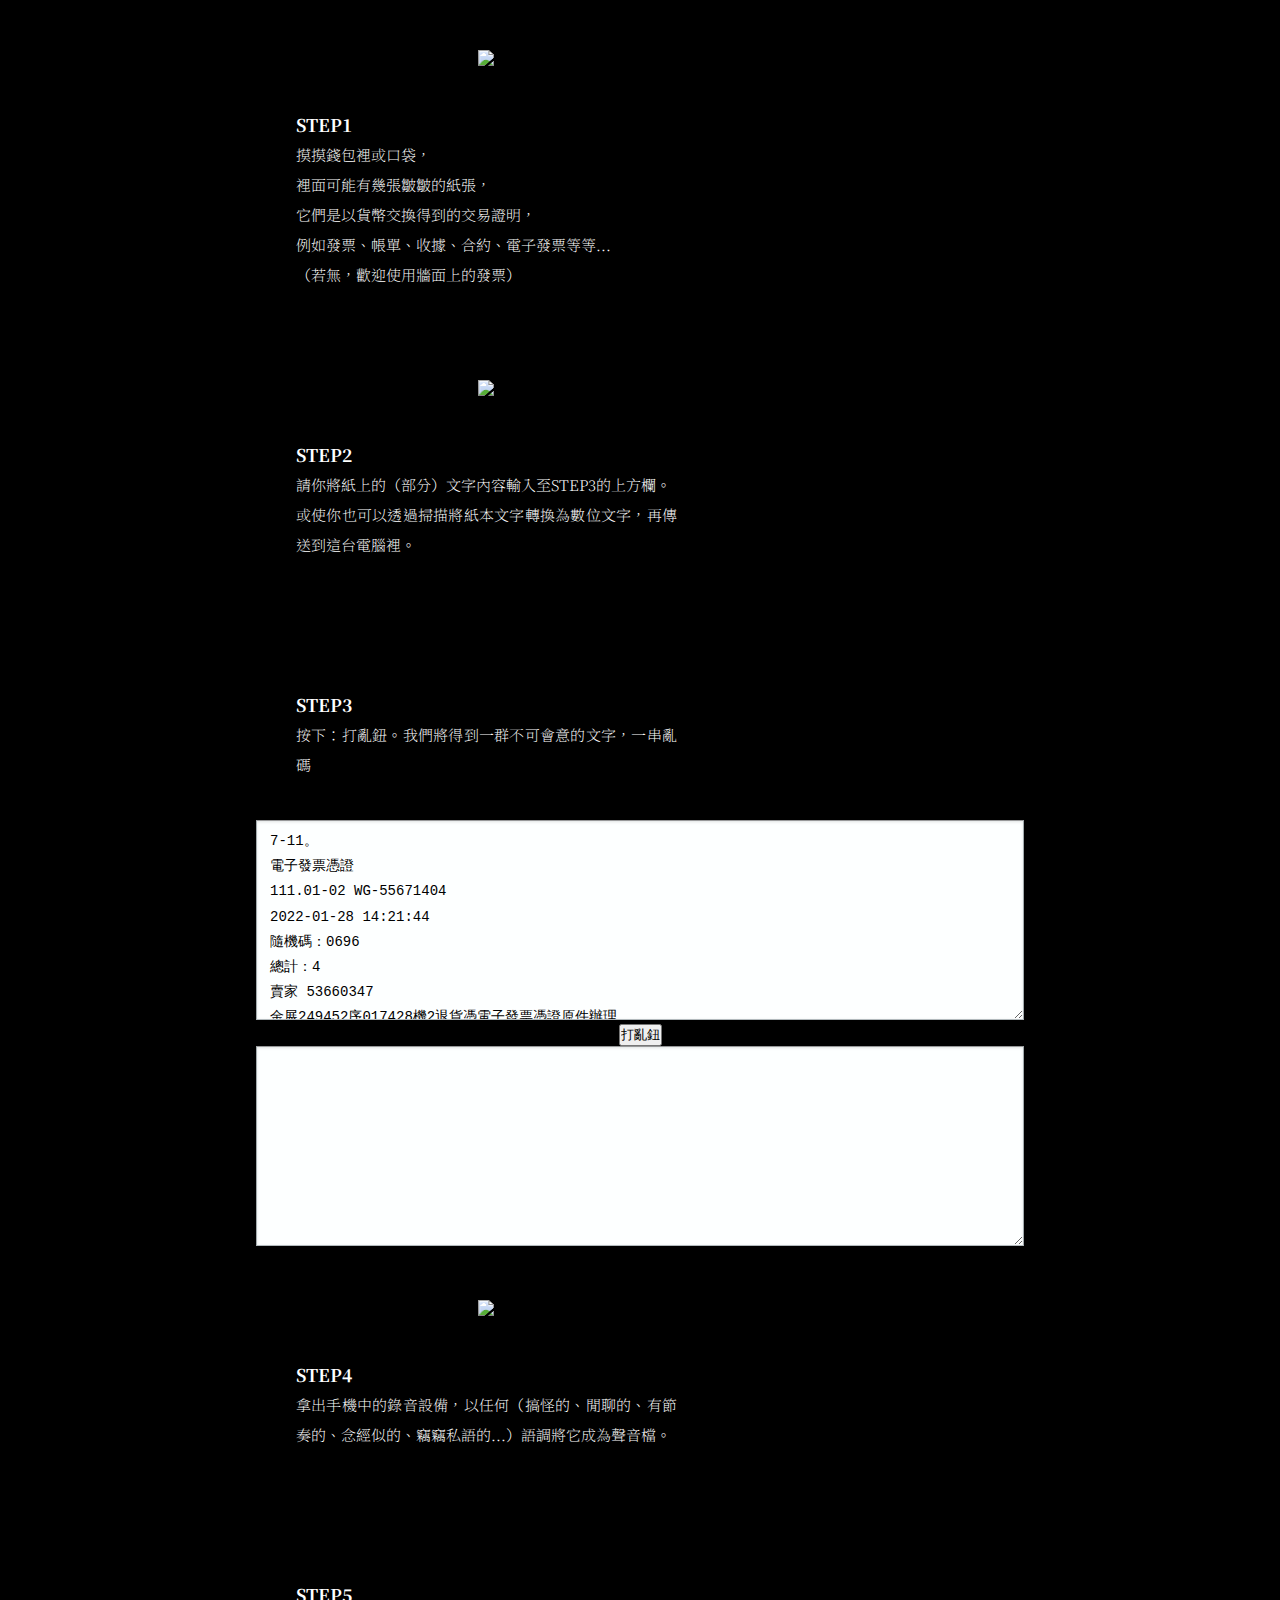
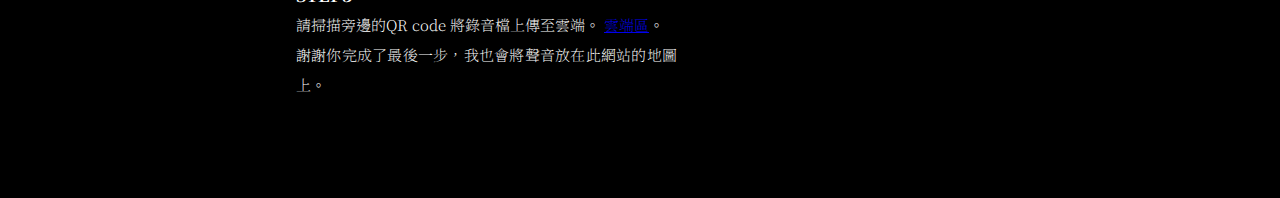
==== index2.html @ 08d5080c "Update index2.html" ====
<!doctype html>
<html>
<head>
<meta charset="UTF-8">
<meta name="viewport" content=" width=device-width; initial-scale=1.0;">
<title>home</title>
	
<link href="css/join.css" rel="stylesheet" type="text/css" >

<script type="text/javascript" src="https://code.jquery.com/jquery-latest.min.js"></script>
<script type="text/javascript" src="css/dl.js"></script>
<script type="text/javascript" src="css/j.js"></script>
<script type="text/javascript" src="js/home.js"></script>
	
</head>

<body data-pagenum="1">
	
<!--nav-->
<nav></nav>
	
<!--section-->
<section>
	

<!--article1-->
<article>
	<div class="picbox">
		<img src="images/p1.gif" width="100%">
	</div>
	
	<div class="desbox">
		<h3>STEP1</h3>
		<p>摸摸錢包裡或口袋，<br>裡面可能有幾張皺皺的紙張，<br>它們是以貨幣交換得到的交易證明，<br>例如發票、帳單、收據、合約、電子發票等等...<br>（若無，歡迎使用牆面上的發票）</p>
	</div>
</article>
	
	  
<!--article2-->
<article>
	<div class="picbox">
		<img src="images/p2.gif" width="100%">
	</div>
	
	<div class="desbox">
		<h3>STEP2</h3>
		<p>請你將紙上的（部分）文字內容輸入至STEP3的上方欄。<br>或使你也可以透過掃描將紙本文字轉換為數位文字，再傳送到這台電腦裡。</p>
	</div>
</article>
	

<!--article3-->
<article>
	
	<div class="desbox">
		<h3>STEP3</h3>
		<p>按下：打亂鈕。我們將得到一群不可會意的文字，一串亂碼</p>
	</div>

<div class="tool">
<div class="tTA">
	<textarea id="str7" rows="15" cols="80" value name="str7">
7-11。
電子發票憑證
111.01-02 WG-55671404
2022-01-28 14:21:44
隨機碼：0696
總計：4
賣家 53660347
金展249452序017428機2退貨憑電子發票憑證原件辦理</textarea>
</div>

<div class="tBut">
	<input onclick="orderf()" name="button" type="button" value="打亂鈕">
</div>
<div class="tTA"><textarea id="a_mo7"></textarea></div>
</div>
<script>t('dl');</script>
	<div class="reply">
		<script>pinglun();</script>
	</div>
</article>
	
<!--article4-->
<article>
	<div class="picbox">
		<img src="images/p3.gif" width="100%">
	</div>
	
	<div class="desbox">
		<h3>STEP4</h3>
		<p>拿出手機中的錄音設備，以任何（搞怪的、閒聊的、有節奏的、念經似的、竊竊私語的...）語調將它成為聲音檔。</p>
	</div>
</article>
	
	
<!--article5-->
<article>

	<div class="desbox">
        <h3>STEP5</h3>
		<p>請掃描旁邊的QR code 將錄音檔上傳至雲端。
		<a href="https://drive.google.com/drive/folders/1S3Pu_MctaIDdyDpkfmzsC2mygmXtK8s4?usp=sharing" target="_blank" class="link">雲端區</a>。
		<br>謝謝你完成了最後一步，我也會將聲音放在此網站的地圖上。
		</p>
    </div>

</article>
	
</section>
	


	
<!--footer-->
<footer >
&copy;ALL Right Reserved.
</footer>
	
</body>
</html>
---- css/join.css ----
@charset "UTF-8";
/* CSS Document */

@import url(
'https://fonts.googleapis.com/css2?family=Noto+Serif+TC:wght@400;900&display=swap');
@import url('https://fonts.googleapis.com/css2?family=Libre+Baskerville:wght@400;700&display=swap');

*{
	padding:0;
	margin:0;
}

::-moz-selection{ /* Firefox */
    color:rgba(255, 255, 255, 1);
    background:#000000;
}

::selection{/* ??????? */
    color:rgba(255, 255, 255, 1);
    background:#000000;
}

header{
	width:100%;
	height:100px;
	box-sizing:border-box;
	margin:auto;
	padding: 30px;
   	top:0;
	z-index: 2000;
}

body{
	background:#000000;
	margin: 0;
	padding: 0;
}

.heater_a{
	color:#FFFFFF;
	text-decoration: none;
}


header ,section, footer{/* 代標他們的設定都一樣 */
	text-align:center;/*全部置中*/
}


/* nav bar */
nav{
	position: sticky;
	float: right;
	width:10%;
	text-align:left;
	z-index: 10000;
	top:30px;
}

nav li{
	display: block;
}

nav li a{
	color:rgba(255, 255, 255, 1);
	display: inline-block;
	padding:5px 10px;
	text-decoration: none;
	font-family: 'Libre Baskerville', serif;
	font-size:30px;
}

nav li a:hover{
	border-bottom:solid #FFFFFF 1px;
}

.ch_bg{
	background: #7A7A7A;
}


section{
	color:#ffff;
	width: 60%; /*可隨視窗大小調整*/
	margin: auto; /*物件置中*/
}

article{
	float:left;
	width:100%;
	box-sizing:border-box;
	margin:50px 0px 0px;
}

article .picbox, article .desbox{
	float: left;
	position: relative;
	width: 60%;
	box-sizing: border-box;
}

article .desbox{
	padding:40px;/*文字與圖的距離*/
	line-height:2em;
	text-align: justify;/*文字等寬*/
	font-family: 'Noto Serif TC', serif;
	font-weight:200;
	font-size:15px;
}


.tTA textarea{box-shadow:inset 0 1px 3px #E1E3E3;border:1px solid;font-size:14px;line-height:180%;border-color:#979899 #A2AAAD #B2BABD;width:100%;box-sizing:border-box;padding:8px 13px;height:200px;background:#FDFFFF;resize:vertical;}
.tTA .pinyin{background:#FFFDFB;font-size:16px;}




/*footer*/
footer{
	clear:both;
	padding:20px 0px;
	text-align:center;
	color:#0000;
}
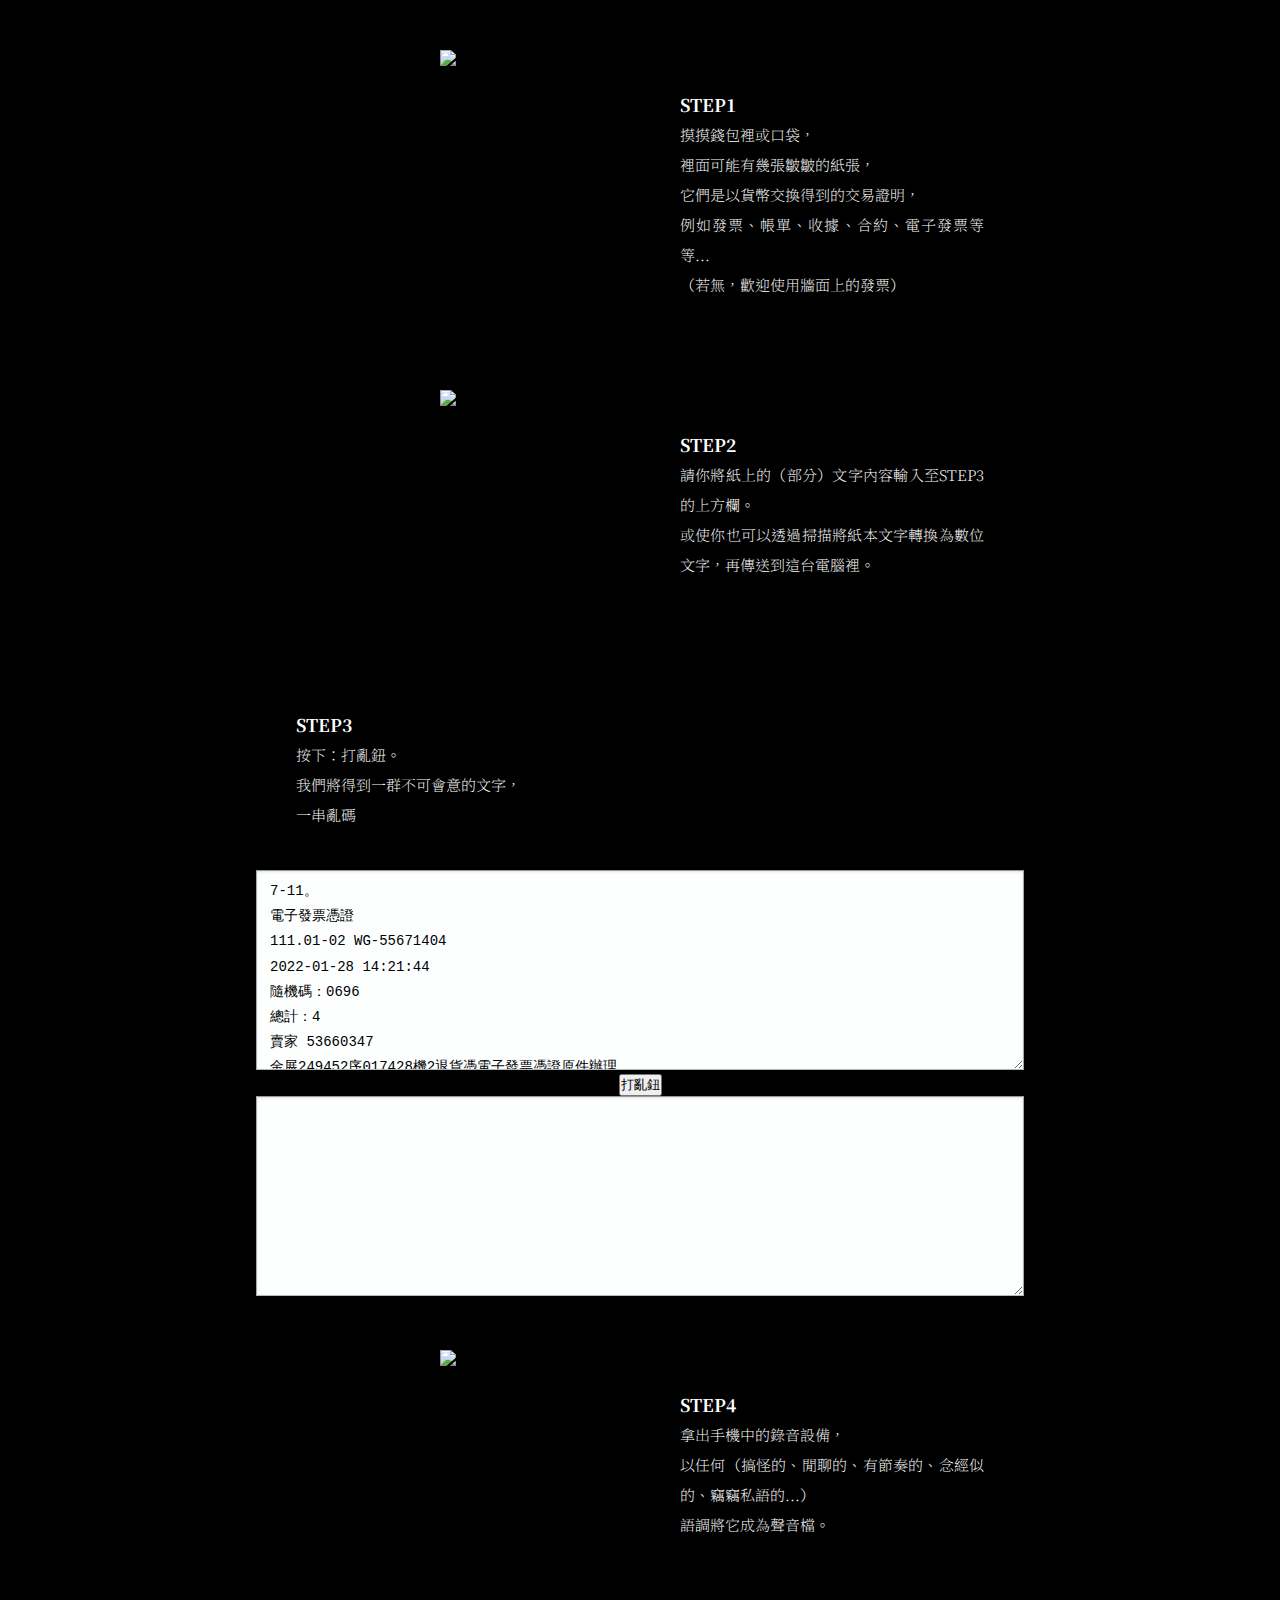
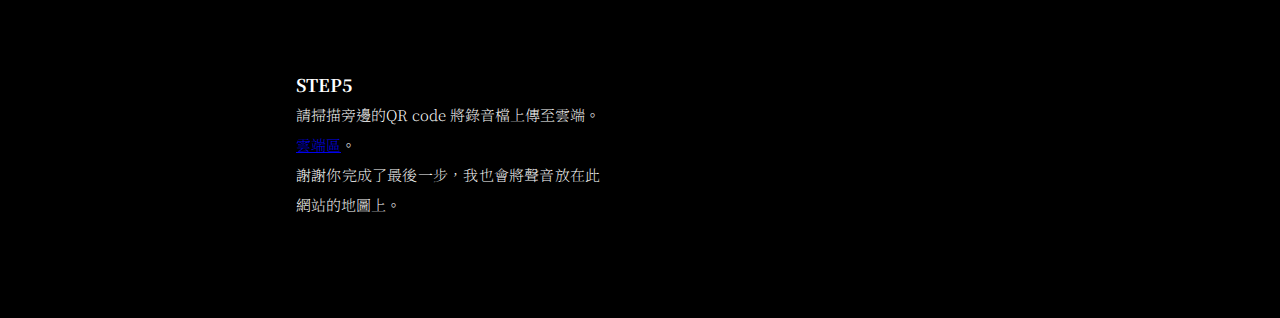
==== commit 8f28b895: "Update index2.html" ====
--- a/index2.html
+++ b/index2.html
@@ -54,7 +54,7 @@
 	
 	<div class="desbox">
 		<h3>STEP3</h3>
-		<p>按下：打亂鈕。我們將得到一群不可會意的文字，一串亂碼</p>
+		<p>按下：打亂鈕。<br>我們將得到一群不可會意的文字，<br>一串亂碼</p>
 	</div>
 
 <div class="tool">
@@ -89,7 +89,7 @@
 	
 	<div class="desbox">
 		<h3>STEP4</h3>
-		<p>拿出手機中的錄音設備，以任何（搞怪的、閒聊的、有節奏的、念經似的、竊竊私語的...）語調將它成為聲音檔。</p>
+		<p>拿出手機中的錄音設備，<br>以任何（搞怪的、閒聊的、有節奏的、念經似的、竊竊私語的...）<br>語調將它成為聲音檔。</p>
 	</div>
 </article>
 	
--- a/css/join.css
+++ b/css/join.css
@@ -95,7 +95,7 @@
 article .picbox, article .desbox{
 	float: left;
 	position: relative;
-	width: 60%;
+	width: 50%;
 	box-sizing: border-box;
 }
 
@@ -104,7 +104,7 @@
 	line-height:2em;
 	text-align: justify;/*文字等寬*/
 	font-family: 'Noto Serif TC', serif;
-	font-weight:200;
+	font-weight:150;
 	font-size:15px;
 }
 
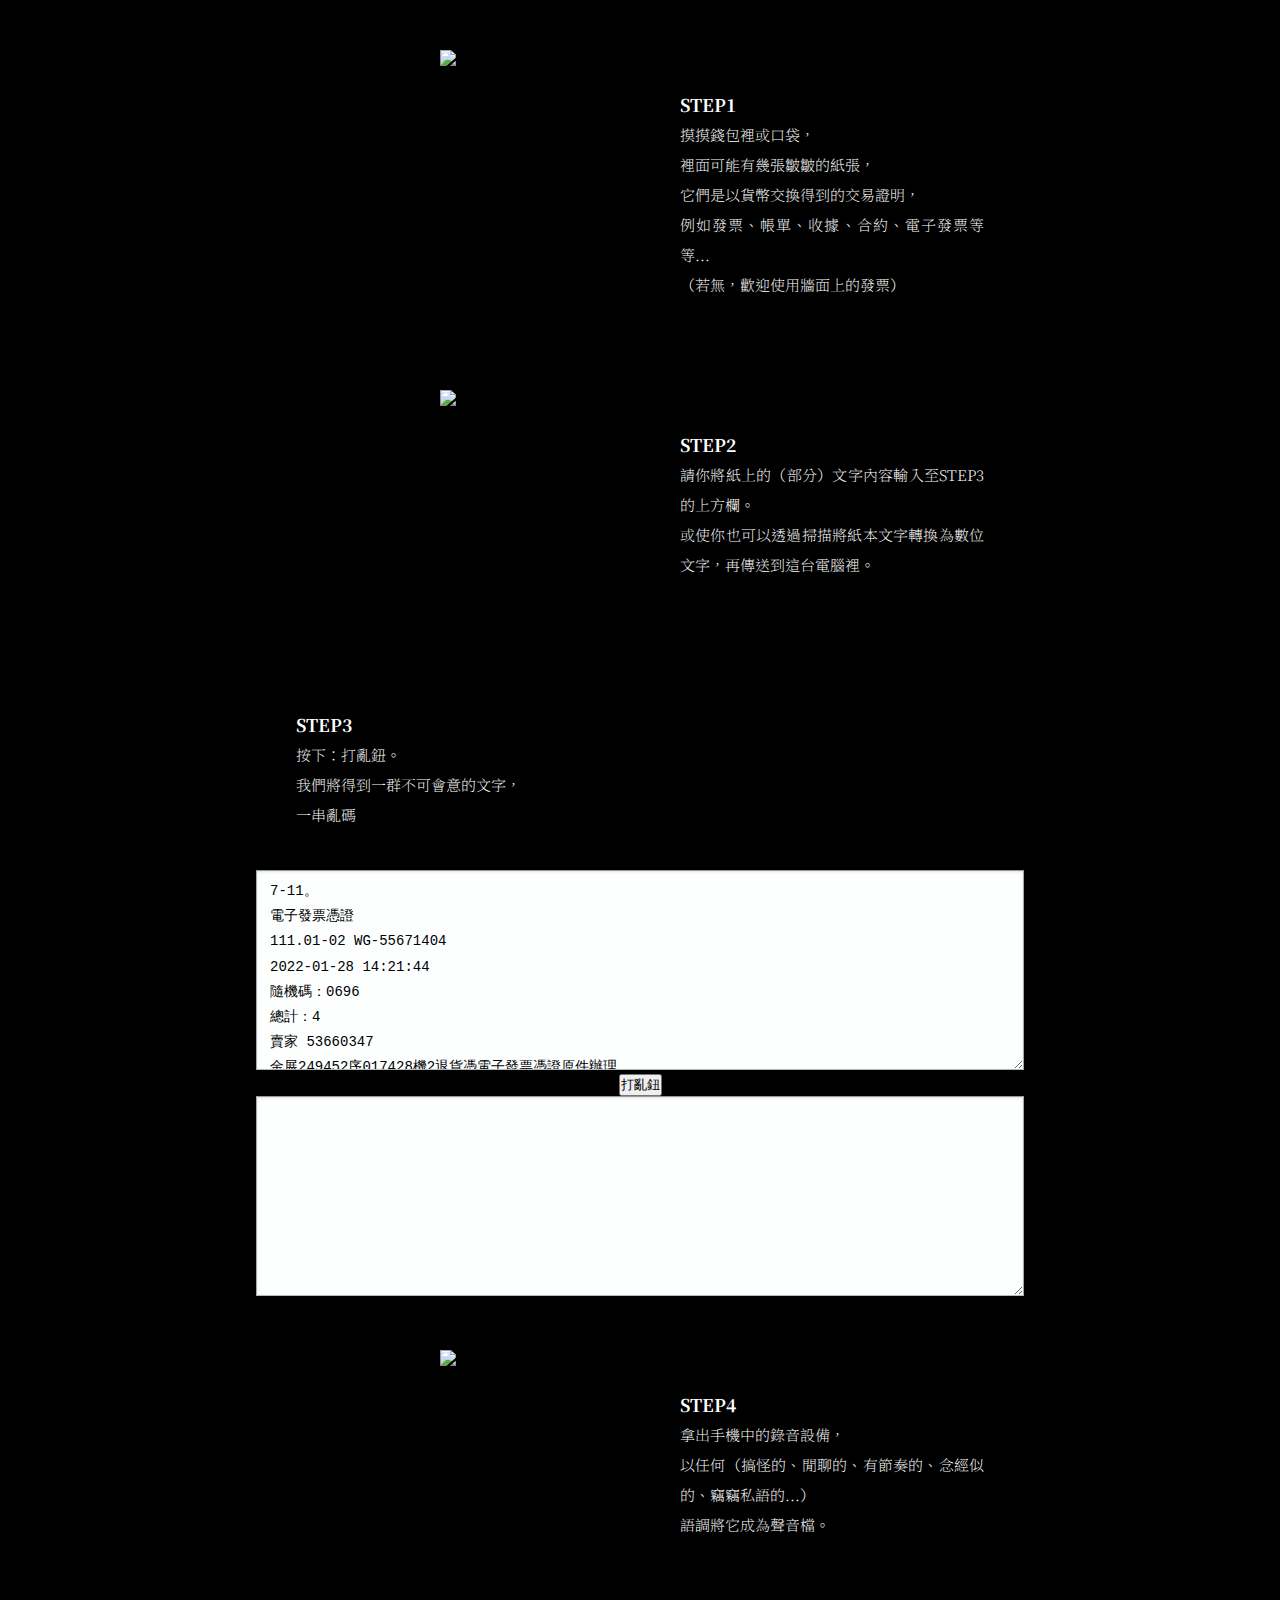
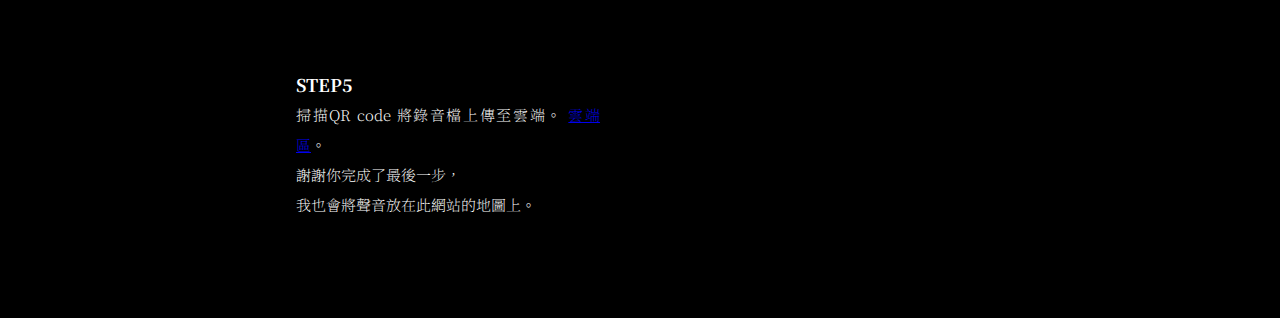
==== commit fdad1925: "Update index2.html" ====
--- a/index2.html
+++ b/index2.html
@@ -99,9 +99,9 @@
 
 	<div class="desbox">
         <h3>STEP5</h3>
-		<p>請掃描旁邊的QR code 將錄音檔上傳至雲端。
+		<p>掃描QR code 將錄音檔上傳至雲端。
 		<a href="https://drive.google.com/drive/folders/1S3Pu_MctaIDdyDpkfmzsC2mygmXtK8s4?usp=sharing" target="_blank" class="link">雲端區</a>。
-		<br>謝謝你完成了最後一步，我也會將聲音放在此網站的地圖上。
+		<br>謝謝你完成了最後一步，<br>我也會將聲音放在此網站的地圖上。
 		</p>
     </div>
 
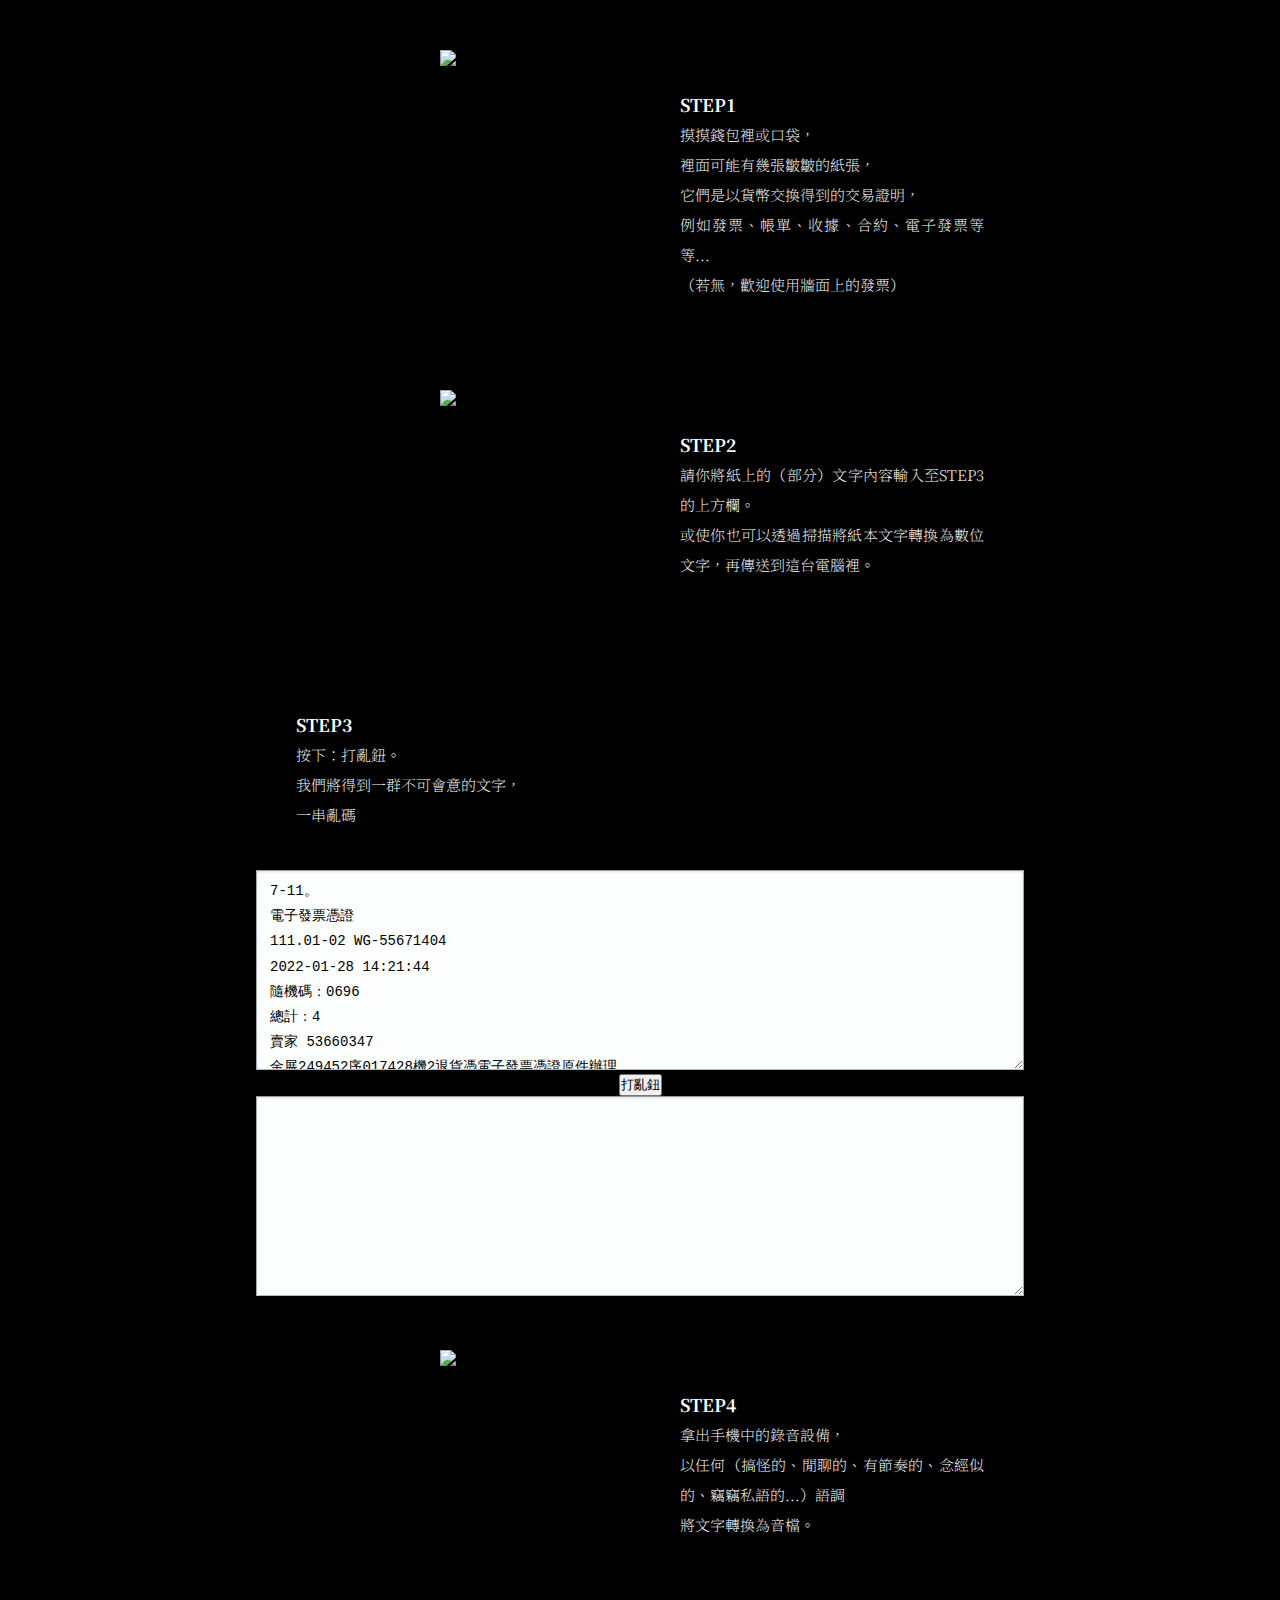
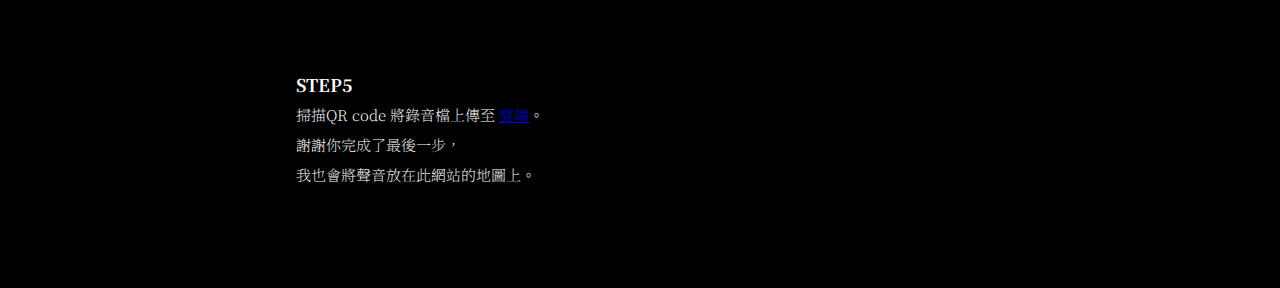
==== commit affc552c: "Update index2.html" ====
--- a/index2.html
+++ b/index2.html
@@ -89,7 +89,7 @@
 	
 	<div class="desbox">
 		<h3>STEP4</h3>
-		<p>拿出手機中的錄音設備，<br>以任何（搞怪的、閒聊的、有節奏的、念經似的、竊竊私語的...）<br>語調將它成為聲音檔。</p>
+		<p>拿出手機中的錄音設備，<br>以任何（搞怪的、閒聊的、有節奏的、念經似的、竊竊私語的...）語調<br>將文字轉換為音檔。</p>
 	</div>
 </article>
 	
@@ -99,8 +99,8 @@
 
 	<div class="desbox">
         <h3>STEP5</h3>
-		<p>掃描QR code 將錄音檔上傳至雲端。
-		<a href="https://drive.google.com/drive/folders/1S3Pu_MctaIDdyDpkfmzsC2mygmXtK8s4?usp=sharing" target="_blank" class="link">雲端區</a>。
+		<p>掃描QR code 將錄音檔上傳至
+		<a href="https://drive.google.com/drive/folders/1S3Pu_MctaIDdyDpkfmzsC2mygmXtK8s4?usp=sharing" target="_blank" class="link">雲端</a>。
 		<br>謝謝你完成了最後一步，<br>我也會將聲音放在此網站的地圖上。
 		</p>
     </div>
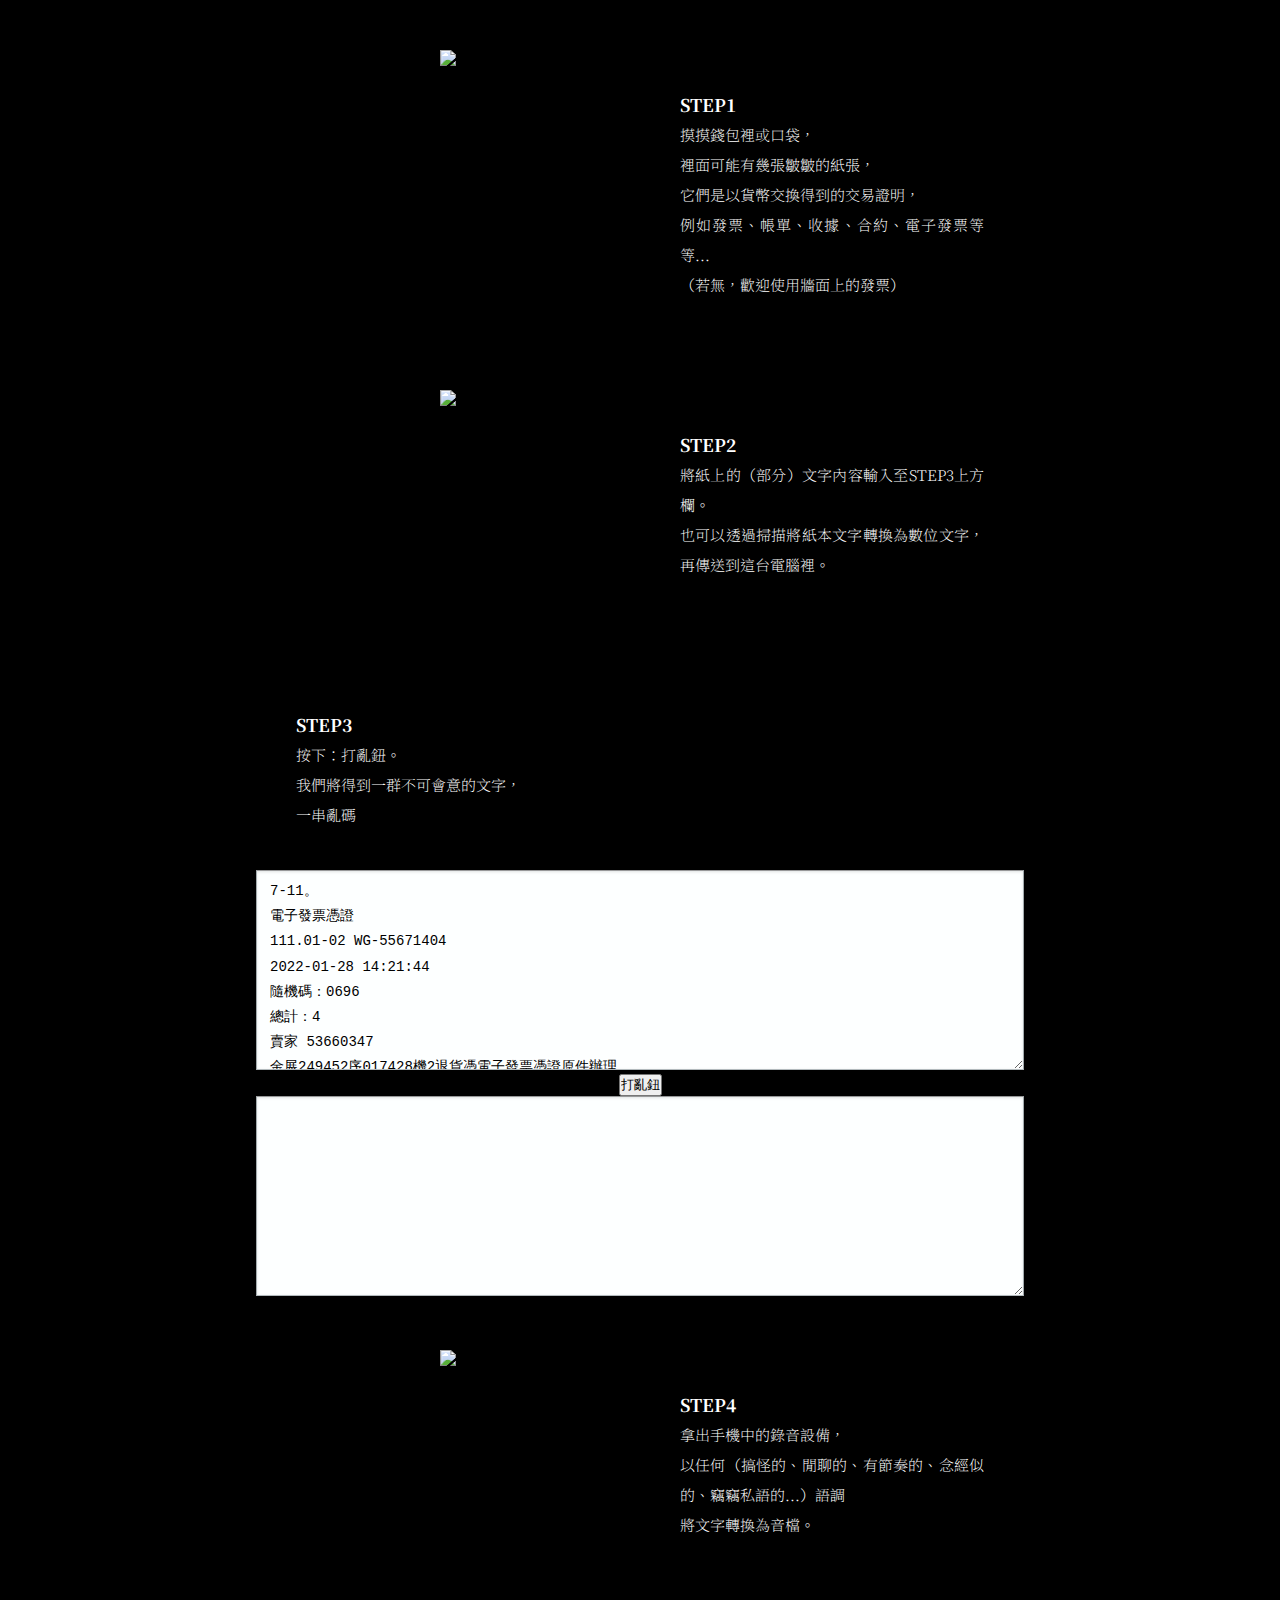
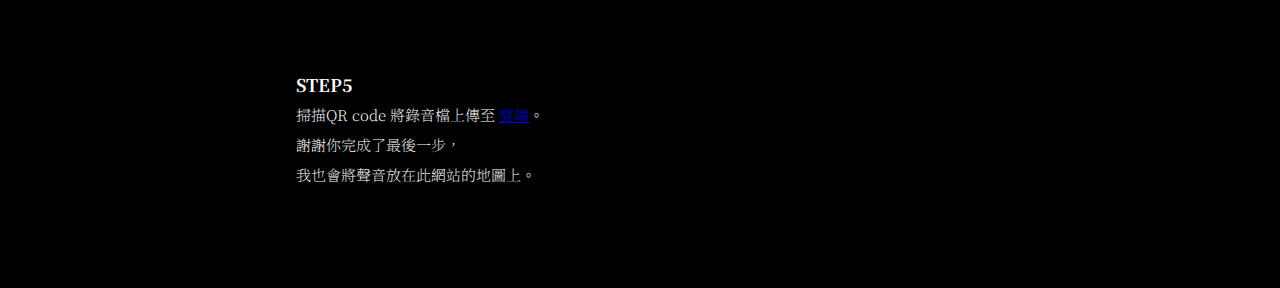
==== commit 28522e99: "Update index2.html" ====
--- a/index2.html
+++ b/index2.html
@@ -44,7 +44,7 @@
 	
 	<div class="desbox">
 		<h3>STEP2</h3>
-		<p>請你將紙上的（部分）文字內容輸入至STEP3的上方欄。<br>或使你也可以透過掃描將紙本文字轉換為數位文字，再傳送到這台電腦裡。</p>
+		<p>將紙上的（部分）文字內容輸入至STEP3上方欄。<br>也可以透過掃描將紙本文字轉換為數位文字，再傳送到這台電腦裡。</p>
 	</div>
 </article>
 	
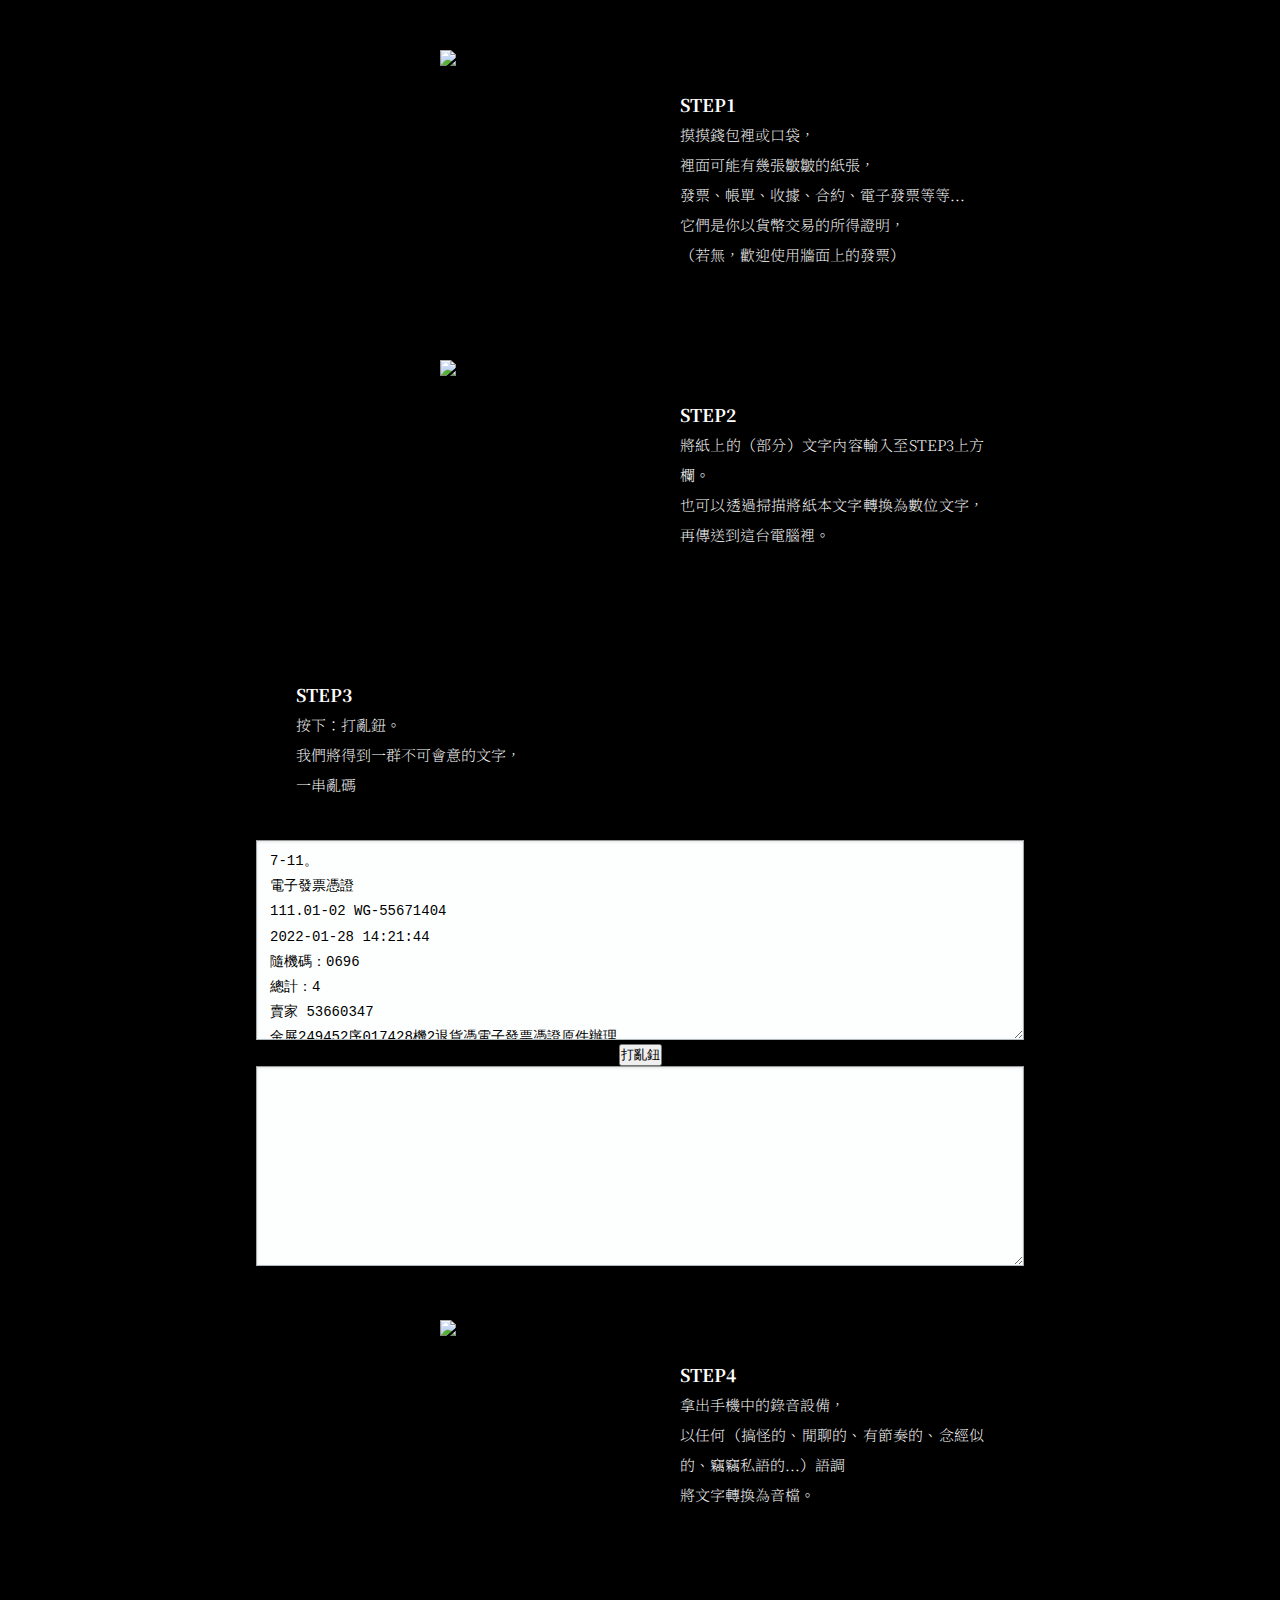
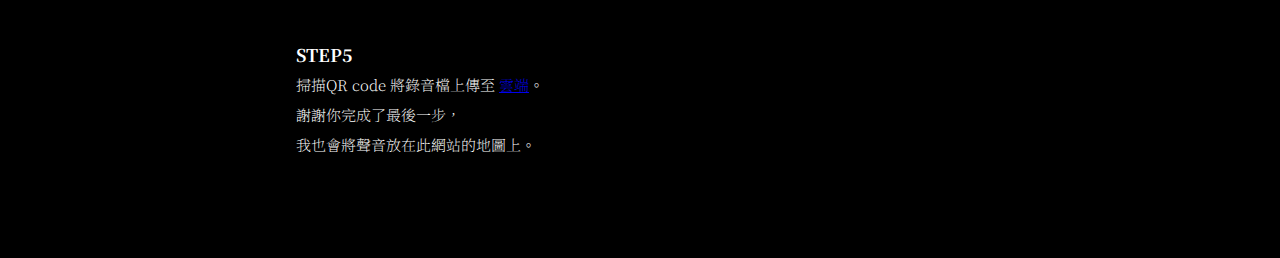
==== commit 33cf1f56: "Update index2.html" ====
--- a/index2.html
+++ b/index2.html
@@ -31,7 +31,7 @@
 	
 	<div class="desbox">
 		<h3>STEP1</h3>
-		<p>摸摸錢包裡或口袋，<br>裡面可能有幾張皺皺的紙張，<br>它們是以貨幣交換得到的交易證明，<br>例如發票、帳單、收據、合約、電子發票等等...<br>（若無，歡迎使用牆面上的發票）</p>
+		<p>摸摸錢包裡或口袋，<br>裡面可能有幾張皺皺的紙張，<br>發票、帳單、收據、合約、電子發票等等...<br>它們是你以貨幣交易的所得證明，<br>（若無，歡迎使用牆面上的發票）</p>
 	</div>
 </article>
 	
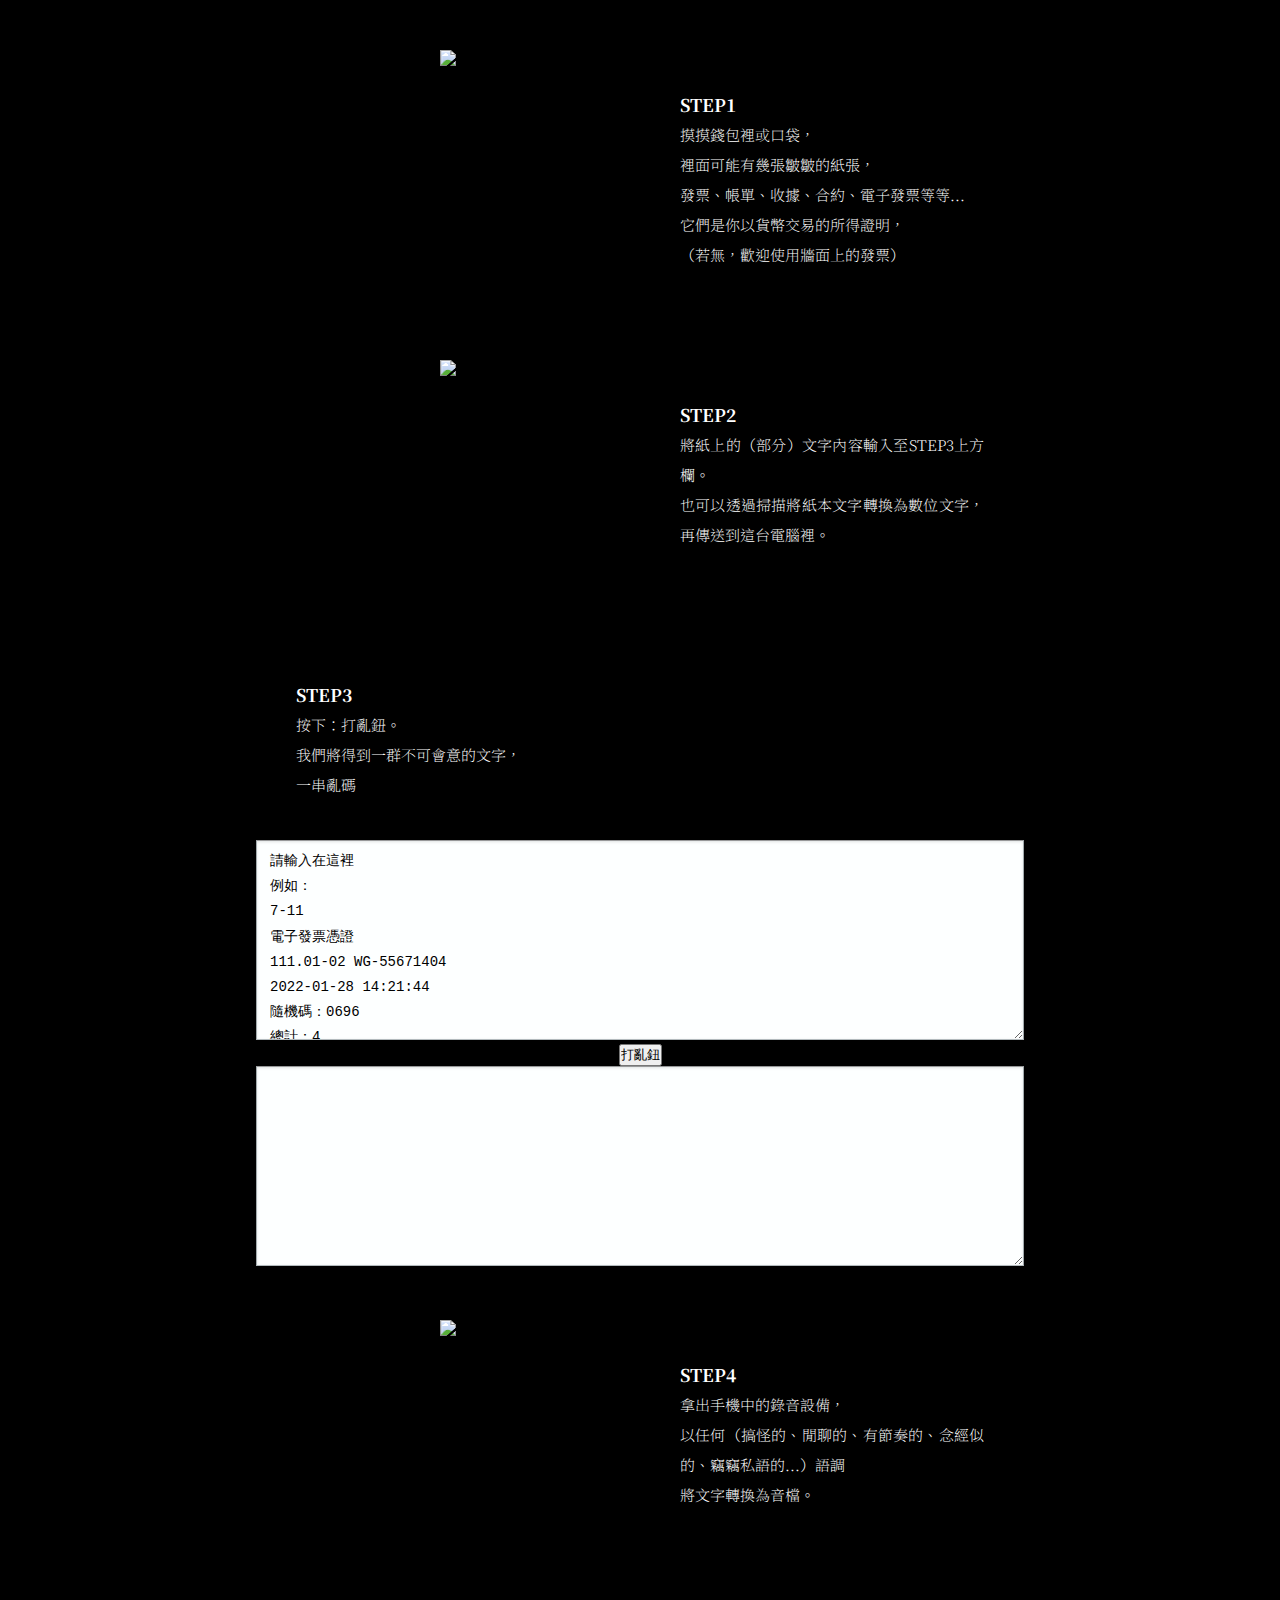
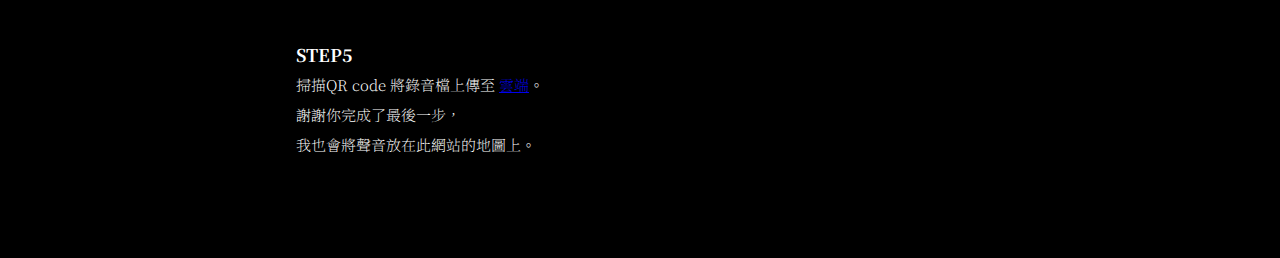
==== commit 6000360b: "Update index2.html" ====
--- a/index2.html
+++ b/index2.html
@@ -60,7 +60,9 @@
 <div class="tool">
 <div class="tTA">
 	<textarea id="str7" rows="15" cols="80" value name="str7">
-7-11。
+請輸入在這裡
+例如：
+7-11
 電子發票憑證
 111.01-02 WG-55671404
 2022-01-28 14:21:44
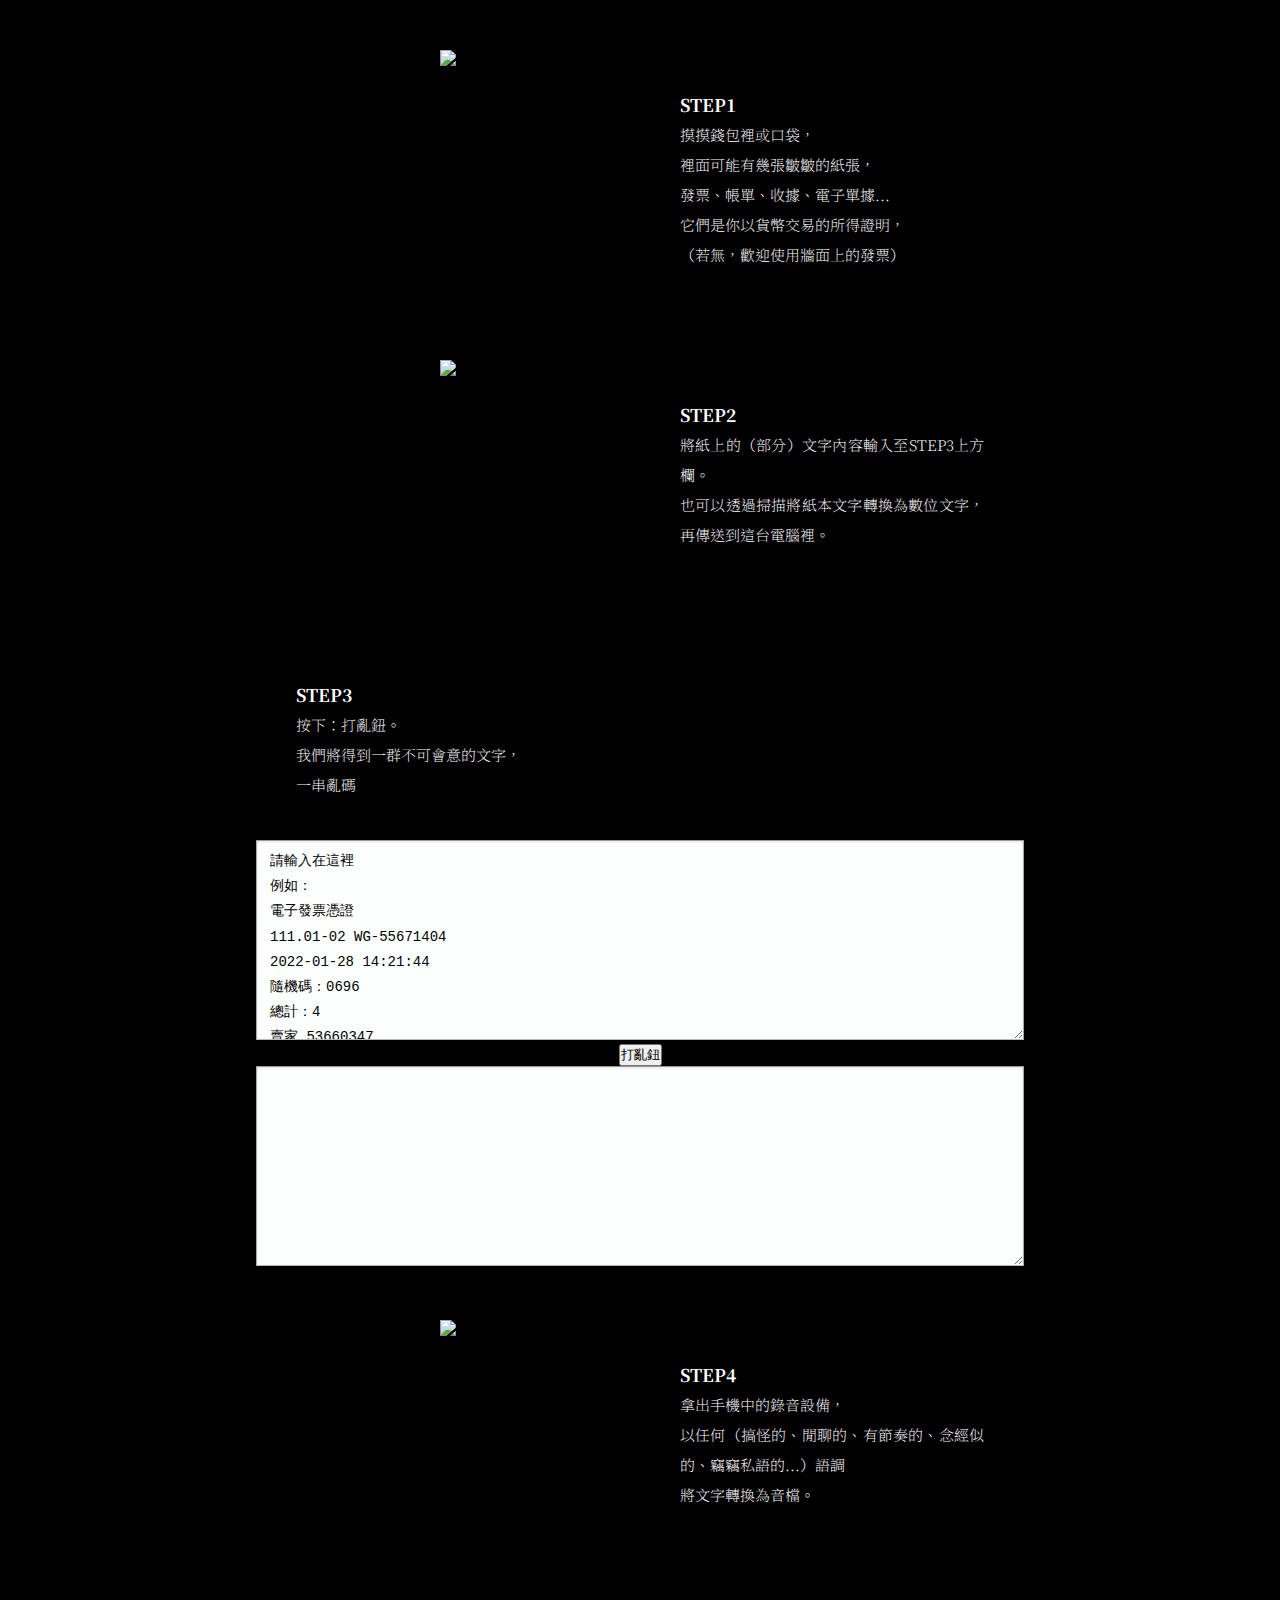
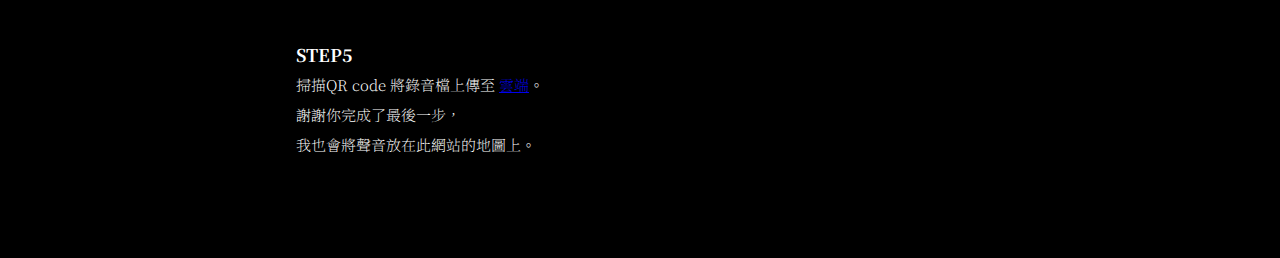
==== commit dd2917c2: "Update index2.html" ====
--- a/index2.html
+++ b/index2.html
@@ -31,7 +31,7 @@
 	
 	<div class="desbox">
 		<h3>STEP1</h3>
-		<p>摸摸錢包裡或口袋，<br>裡面可能有幾張皺皺的紙張，<br>發票、帳單、收據、合約、電子發票等等...<br>它們是你以貨幣交易的所得證明，<br>（若無，歡迎使用牆面上的發票）</p>
+		<p>摸摸錢包裡或口袋，<br>裡面可能有幾張皺皺的紙張，<br>發票、帳單、收據、電子單據...<br>它們是你以貨幣交易的所得證明，<br>（若無，歡迎使用牆面上的發票）</p>
 	</div>
 </article>
 	
@@ -62,7 +62,6 @@
 	<textarea id="str7" rows="15" cols="80" value name="str7">
 請輸入在這裡
 例如：
-7-11
 電子發票憑證
 111.01-02 WG-55671404
 2022-01-28 14:21:44
